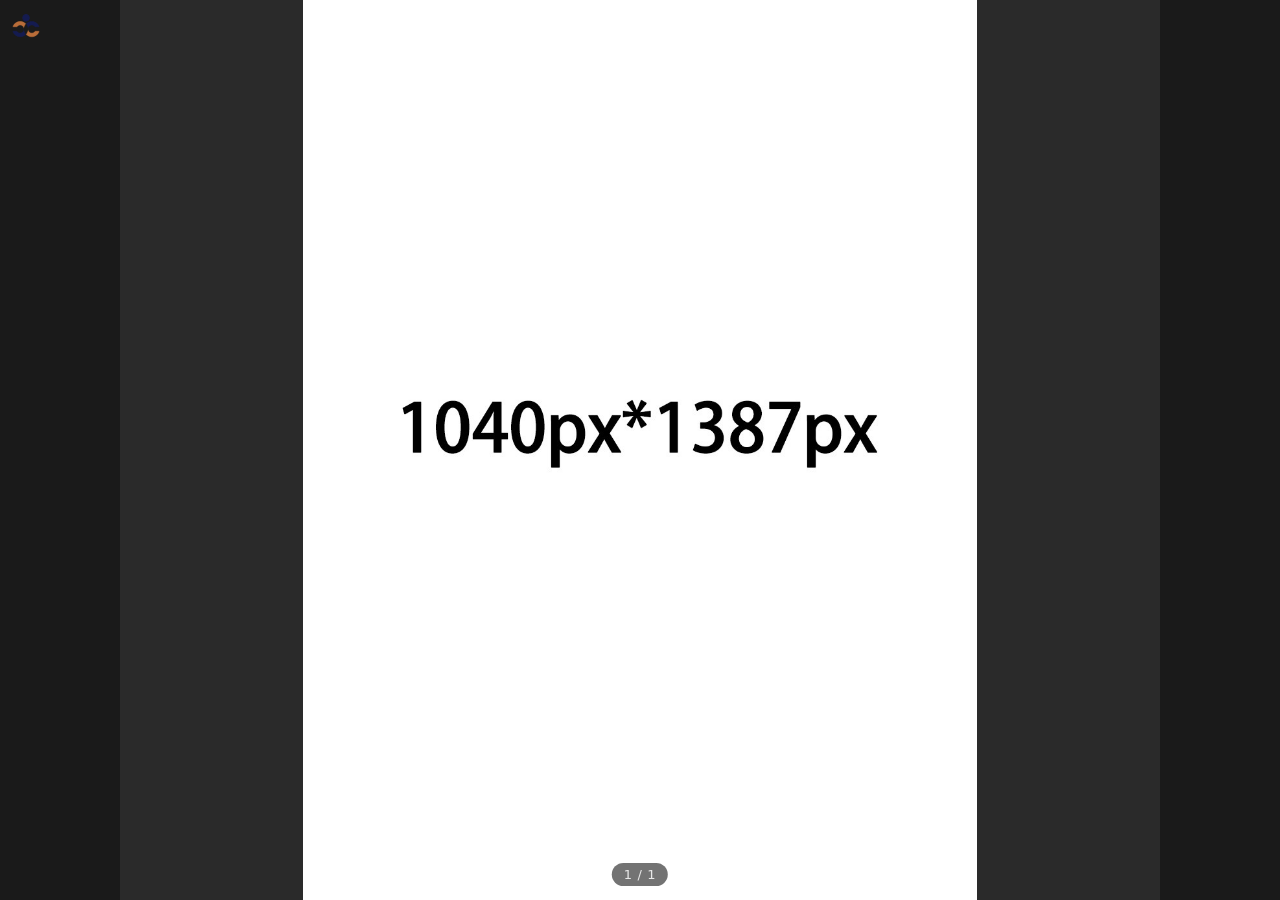
==== c/36bf43/index.html @ f24dcccb "feat: 新增型錄「公司簡介」" ====
<!DOCTYPE html>
<html lang="zh-Hant">
<head>
  <meta charset="utf-8">
  <meta name="viewport" content="width=device-width, initial-scale=1, viewport-fit=cover">
  <meta name="robots" content="index">
  <title>公司簡介 | 毓秀堂</title>
  <meta property="og:type" content="website">
  <meta property="og:title" content="公司簡介 | 毓秀堂">
  <meta property="og:image" content="https://toymock2023.github.io/ict-E-catalog/img/36bf43/01.jpg">
  <link rel="stylesheet" href="../../viewer.css">
</head>
<body data-catalog-id="36bf43">
  <script type="module" src="../../viewer.js"></script>
</body>
</html>
---- viewer.css ----
* { box-sizing: border-box; }

html, body {
  margin: 0;
  height: 100%;
  background: #1a1a1a;
  color: #e8e8e8;
  font-family: "Noto Sans TC", "Microsoft JhengHei", system-ui, sans-serif;
  overscroll-behavior: none;
}

/* 翻頁的核心：由瀏覽器排版引擎負責吸附，滑到一半放手會自動補完到最近一張，
   物理上不可能停在兩張中間。 */
.pages {
  display: flex;
  height: 100vh; /* fallback：LINE 內建瀏覽器等舊 webview 對 dvh 支援不穩 */
  height: 100dvh;
  overflow-x: auto;
  overflow-y: hidden;
  scroll-snap-type: x mandatory;
  -webkit-overflow-scrolling: touch;
  scrollbar-width: none;
}
.pages::-webkit-scrollbar { display: none; }

.page {
  flex: 0 0 100%;
  margin: 0;
  scroll-snap-align: center;
  display: grid;
  place-items: center;
  overflow: hidden;
}

.page-img {
  max-width: 100%;
  max-height: 100vh;
  max-height: 100dvh;
  object-fit: contain;
  transform-origin: 0 0;
  will-change: transform;
  user-select: none;
  -webkit-user-drag: none;
  /* 載入完成前先用 w/h 保留版位＋淺灰底色，弱網時不會閃一塊全黑 */
  background: #2a2a2a;
}

.brand {
  position: fixed;
  top: max(12px, env(safe-area-inset-top));
  left: max(12px, env(safe-area-inset-left));
  height: 28px;
  opacity: 0.75;
  pointer-events: none;
  z-index: 3;
}

.counter {
  position: fixed;
  bottom: max(14px, env(safe-area-inset-bottom));
  left: 50%;
  transform: translateX(-50%);
  padding: 4px 12px;
  border-radius: 999px;
  background: rgba(0, 0, 0, 0.55);
  font-size: 13px;
  letter-spacing: 0.05em;
  z-index: 3;
}

.nav {
  position: fixed;
  top: 50%;
  transform: translateY(-50%);
  width: 44px;
  height: 64px;
  border: 0;
  border-radius: 8px;
  background: rgba(0, 0, 0, 0.4);
  color: #fff;
  font-size: 28px;
  line-height: 1;
  cursor: pointer;
  z-index: 3;
}
.nav[hidden] { display: none; }
.nav.prev { left: 8px; }
.nav.next { right: 8px; }

/* 手機不顯示箭頭，靠手勢即可，避免遮擋畫面 */
@media (hover: none) and (pointer: coarse) {
  .nav { display: none; }
}

.message {
  display: grid;
  place-items: center;
  height: 100vh;
  height: 100dvh;
  padding: 24px;
  text-align: center;
  font-size: 17px;
  line-height: 1.7;
}

.retry {
  display: grid;
  place-items: center;
  gap: 12px;
  color: #bbb;
  font-size: 14px;
}
.retry button {
  padding: 8px 18px;
  border: 1px solid #666;
  border-radius: 6px;
  background: transparent;
  color: #e8e8e8;
  cursor: pointer;
}
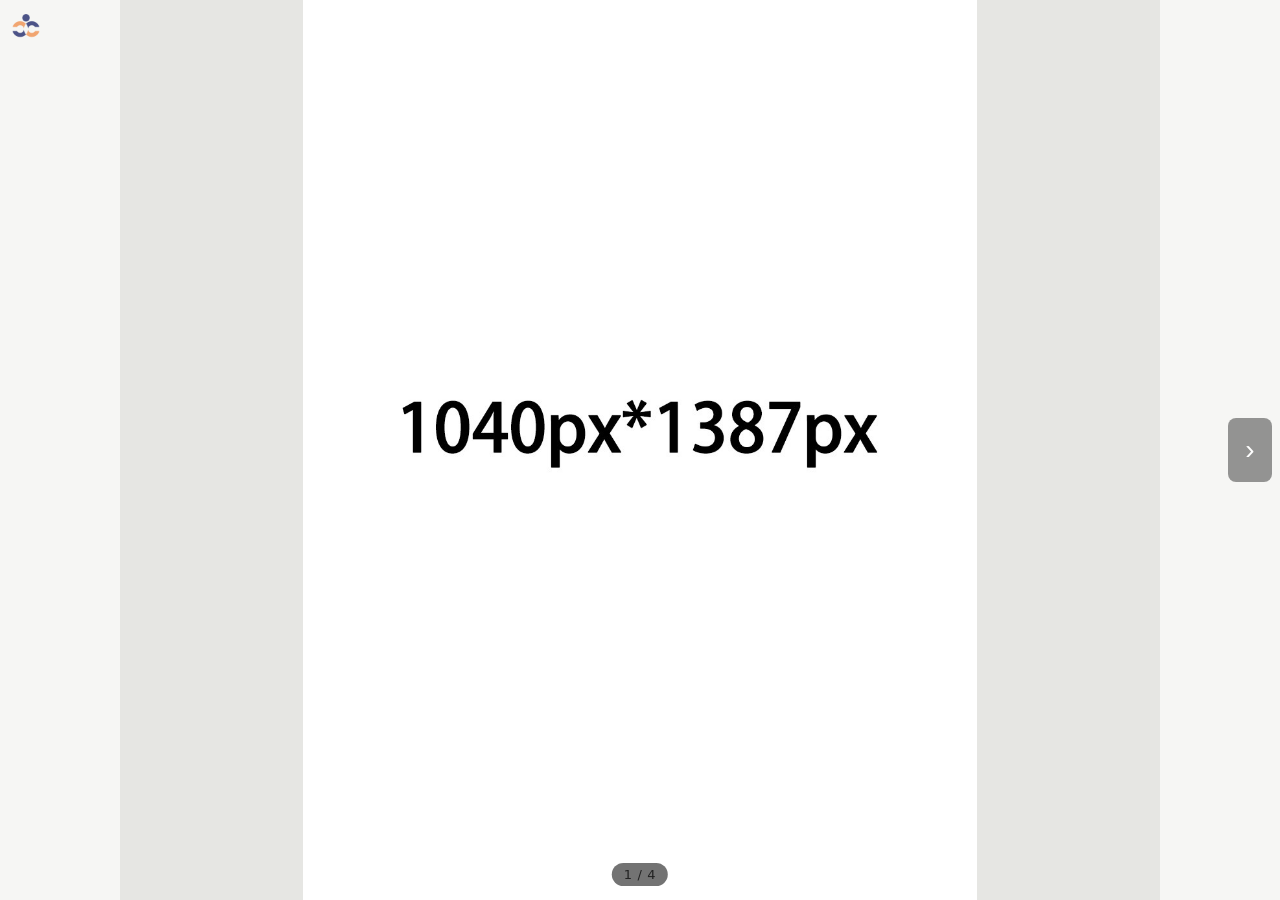
==== commit ab2713c7: "feat: 型錄「公司簡介」背景改為白色" ====
--- a/c/36bf43/index.html
+++ b/c/36bf43/index.html
@@ -10,7 +10,7 @@
   <meta property="og:image" content="https://toymock2023.github.io/ict-E-catalog/img/36bf43/01.jpg">
   <link rel="stylesheet" href="../../viewer.css">
 </head>
-<body data-catalog-id="36bf43">
+<body data-catalog-id="36bf43" data-bg="light">
   <script type="module" src="../../viewer.js"></script>
 </body>
 </html>
--- a/viewer.css
+++ b/viewer.css
@@ -3,10 +3,28 @@
 html, body {
   margin: 0;
   height: 100%;
-  background: #1a1a1a;
-  color: #e8e8e8;
+}
+
+body {
+  --bg: #1a1a1a;
+  --fg: #e8e8e8;
+  --placeholder-bg: #2a2a2a;
+  --muted: #bbb;
+  --border: #666;
+  background: var(--bg);
+  color: var(--fg);
   font-family: "Noto Sans TC", "Microsoft JhengHei", system-ui, sans-serif;
   overscroll-behavior: none;
+}
+
+/* 型錄可在後台切換瀏覽頁背景；data-bg 直接寫死在薄殼 HTML 裡，
+   所以切換到淺色時，第一次繪製就是正確顏色，不會先閃一下深色再變白。 */
+body[data-bg="light"] {
+  --bg: #f6f6f4;
+  --fg: #222;
+  --placeholder-bg: #e6e6e3;
+  --muted: #777;
+  --border: #bbb;
 }
 
 /* 翻頁的核心：由瀏覽器排版引擎負責吸附，滑到一半放手會自動補完到最近一張，
@@ -41,8 +59,8 @@
   will-change: transform;
   user-select: none;
   -webkit-user-drag: none;
-  /* 載入完成前先用 w/h 保留版位＋淺灰底色，弱網時不會閃一塊全黑 */
-  background: #2a2a2a;
+  /* 載入完成前先用 w/h 保留版位＋底色，弱網時不會閃一塊突兀的顏色 */
+  background: var(--placeholder-bg);
 }
 
 .brand {
@@ -107,14 +125,14 @@
   display: grid;
   place-items: center;
   gap: 12px;
-  color: #bbb;
+  color: var(--muted);
   font-size: 14px;
 }
 .retry button {
   padding: 8px 18px;
-  border: 1px solid #666;
+  border: 1px solid var(--border);
   border-radius: 6px;
   background: transparent;
-  color: #e8e8e8;
+  color: var(--fg);
   cursor: pointer;
 }
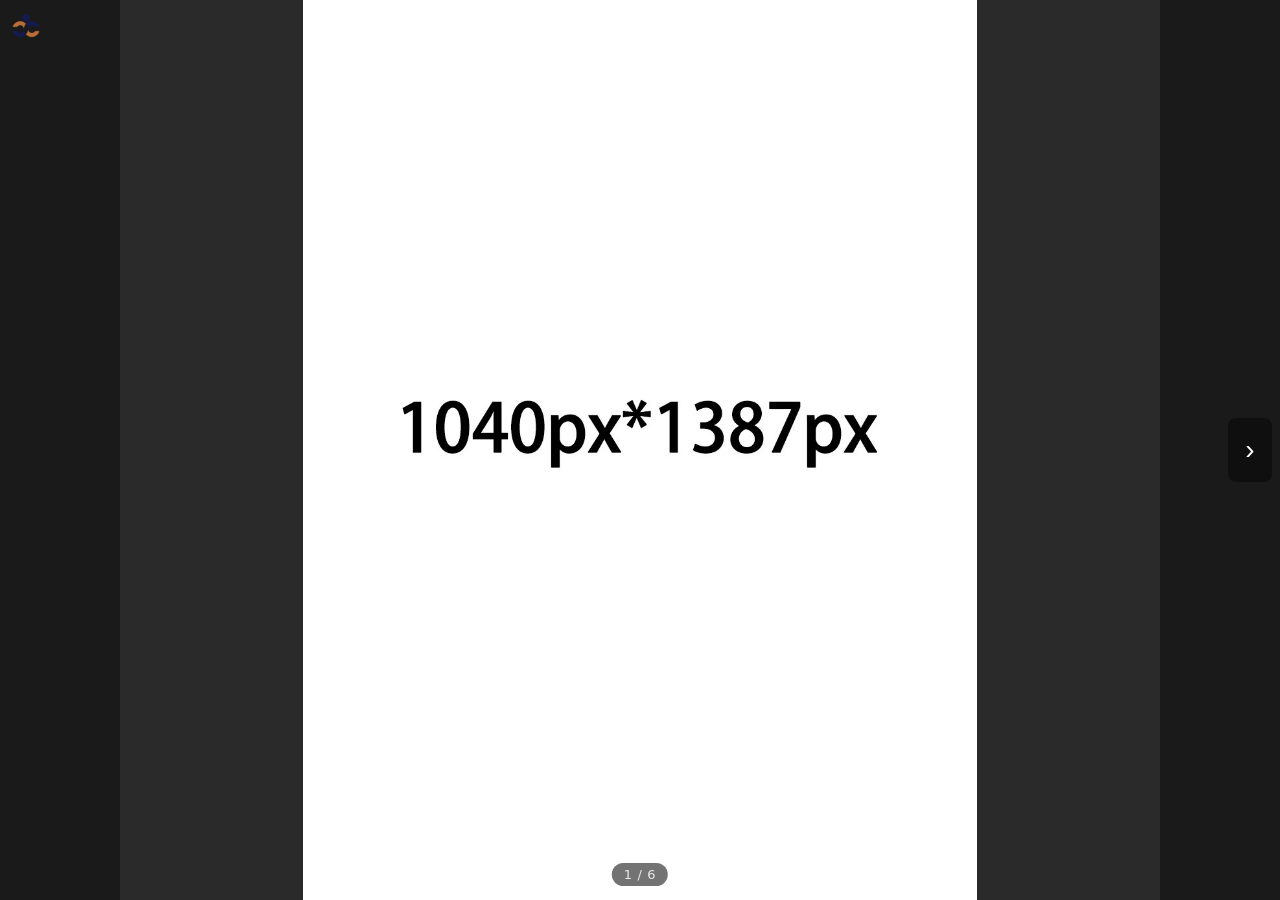
==== commit 269804d9: "feat: 型錄「公司簡介」背景改為黑色" ====
--- a/c/36bf43/index.html
+++ b/c/36bf43/index.html
@@ -10,7 +10,7 @@
   <meta property="og:image" content="https://toymock2023.github.io/ict-E-catalog/img/36bf43/01.jpg">
   <link rel="stylesheet" href="../../viewer.css">
 </head>
-<body data-catalog-id="36bf43" data-bg="light">
+<body data-catalog-id="36bf43" data-bg="dark">
   <script type="module" src="../../viewer.js"></script>
 </body>
 </html>
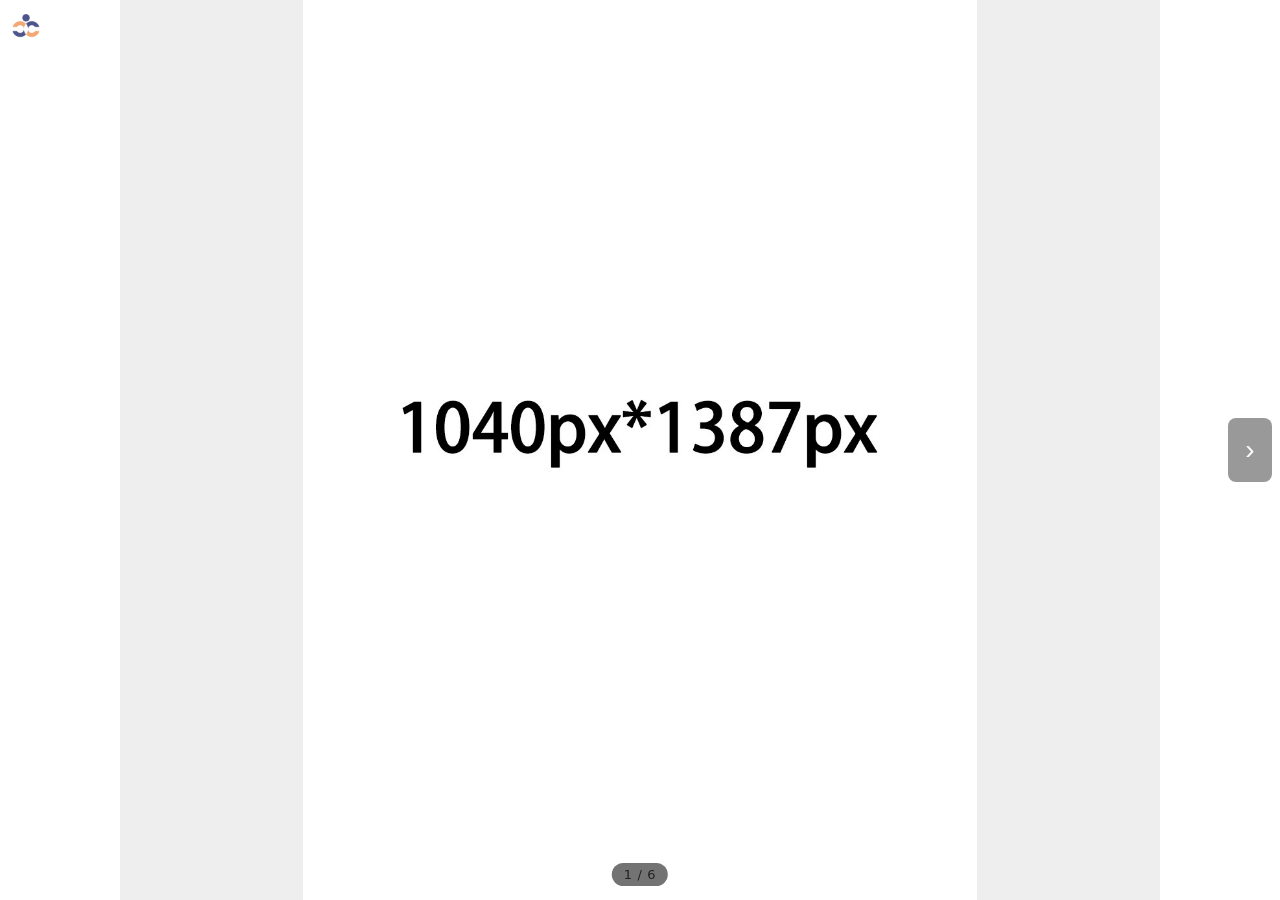
==== commit 6b234ab4: "feat: 型錄「公司簡介」背景改為白色" ====
--- a/c/36bf43/index.html
+++ b/c/36bf43/index.html
@@ -10,7 +10,7 @@
   <meta property="og:image" content="https://toymock2023.github.io/ict-E-catalog/img/36bf43/01.jpg">
   <link rel="stylesheet" href="../../viewer.css">
 </head>
-<body data-catalog-id="36bf43" data-bg="dark">
+<body data-catalog-id="36bf43" data-bg="light">
   <script type="module" src="../../viewer.js"></script>
 </body>
 </html>
--- a/viewer.css
+++ b/viewer.css
@@ -20,9 +20,9 @@
 /* 型錄可在後台切換瀏覽頁背景；data-bg 直接寫死在薄殼 HTML 裡，
    所以切換到淺色時，第一次繪製就是正確顏色，不會先閃一下深色再變白。 */
 body[data-bg="light"] {
-  --bg: #f6f6f4;
+  --bg: #fff;
   --fg: #222;
-  --placeholder-bg: #e6e6e3;
+  --placeholder-bg: #eee;
   --muted: #777;
   --border: #bbb;
 }
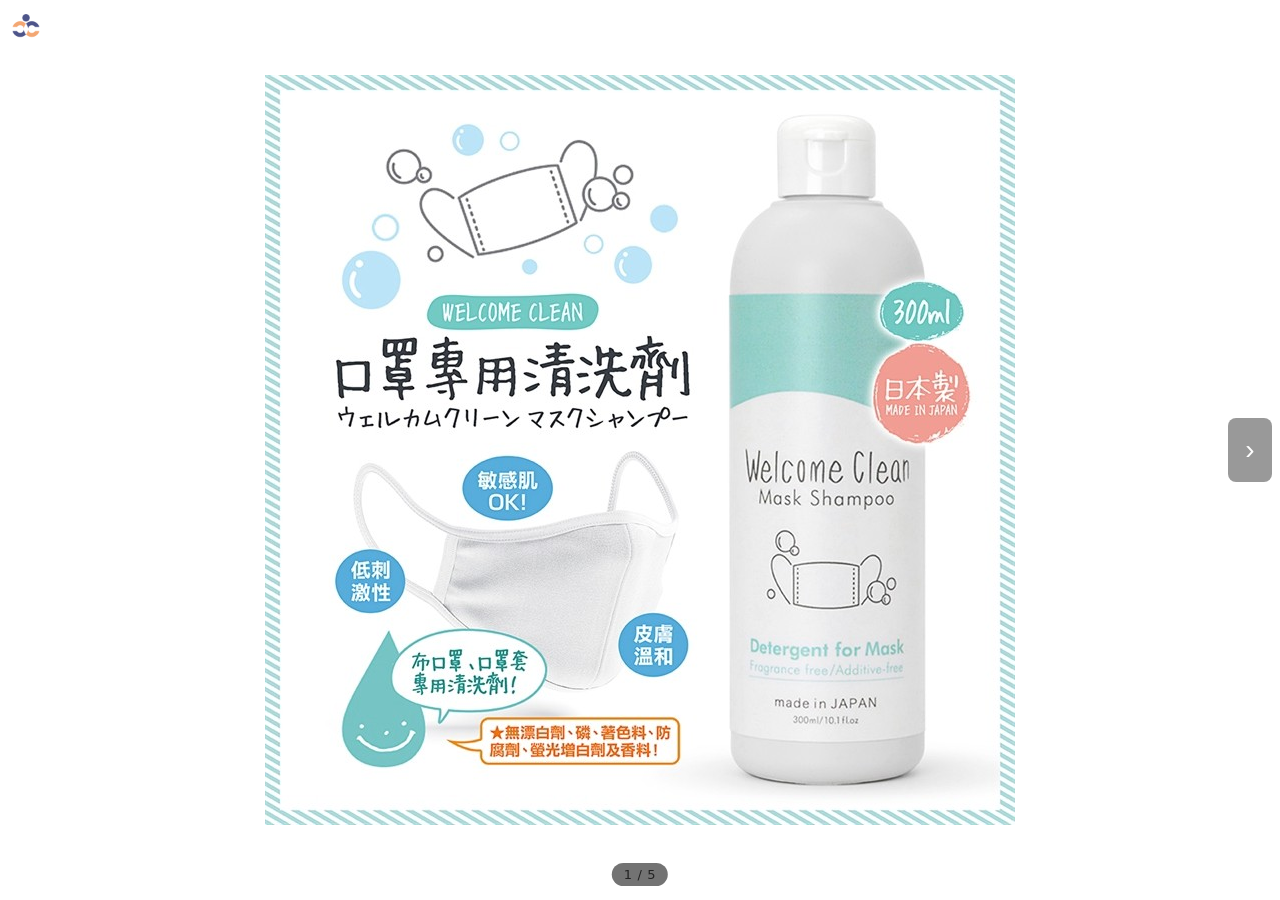
==== commit fefdc23d: "feat: 型錄「公司簡介」刪除第 1 張圖片" ====
--- a/c/36bf43/index.html
+++ b/c/36bf43/index.html
@@ -7,7 +7,7 @@
   <title>公司簡介 | 毓秀堂</title>
   <meta property="og:type" content="website">
   <meta property="og:title" content="公司簡介 | 毓秀堂">
-  <meta property="og:image" content="https://toymock2023.github.io/ict-E-catalog/img/36bf43/01.jpg">
+  <meta property="og:image" content="https://toymock2023.github.io/ict-E-catalog/img/36bf43/02.jpg">
   <link rel="stylesheet" href="../../viewer.css">
 </head>
 <body data-catalog-id="36bf43" data-bg="light">
--- a/viewer.css
+++ b/viewer.css
@@ -22,7 +22,10 @@
 body[data-bg="light"] {
   --bg: #fff;
   --fg: #222;
-  --placeholder-bg: #eee;
+  /* 跟深色模式的 #2a2a2a 相對 #1a1a1a 一樣，故意跟 --bg 幾乎同色：
+     圖片框在某些瀏覽器不會被 object-fit:contain 完全填滿，
+     殘留的縫隙會露出這個底色 —— 太亮或太暗都會變成一塊明顯的色塊。 */
+  --placeholder-bg: #fdfdfd;
   --muted: #777;
   --border: #bbb;
 }
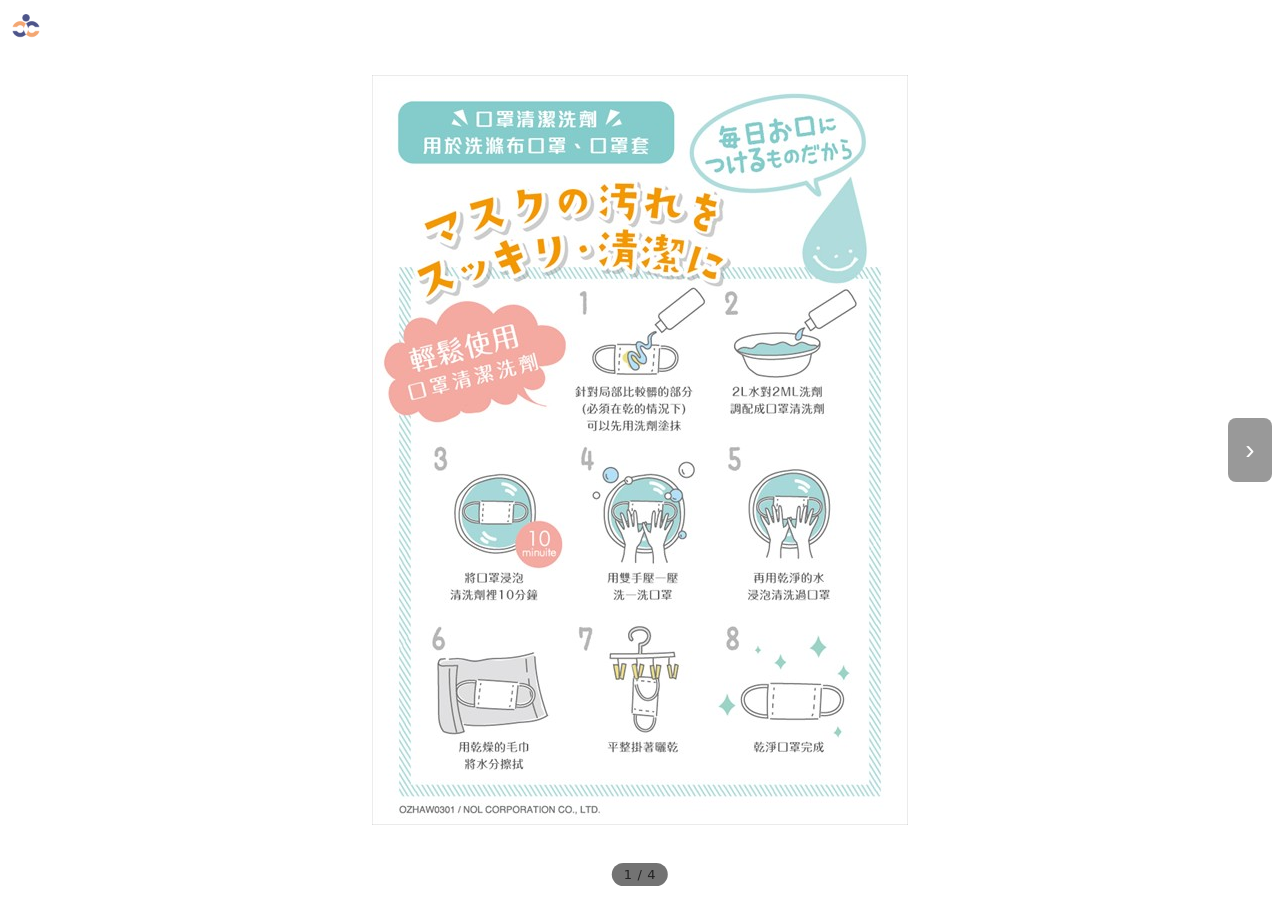
==== commit 3adb0c55: "feat: 型錄「公司簡介」刪除第 1 張圖片" ====
--- a/c/36bf43/index.html
+++ b/c/36bf43/index.html
@@ -7,7 +7,7 @@
   <title>公司簡介 | 毓秀堂</title>
   <meta property="og:type" content="website">
   <meta property="og:title" content="公司簡介 | 毓秀堂">
-  <meta property="og:image" content="https://toymock2023.github.io/ict-E-catalog/img/36bf43/02.jpg">
+  <meta property="og:image" content="https://toymock2023.github.io/ict-E-catalog/img/36bf43/03.jpg">
   <link rel="stylesheet" href="../../viewer.css">
 </head>
 <body data-catalog-id="36bf43" data-bg="light">
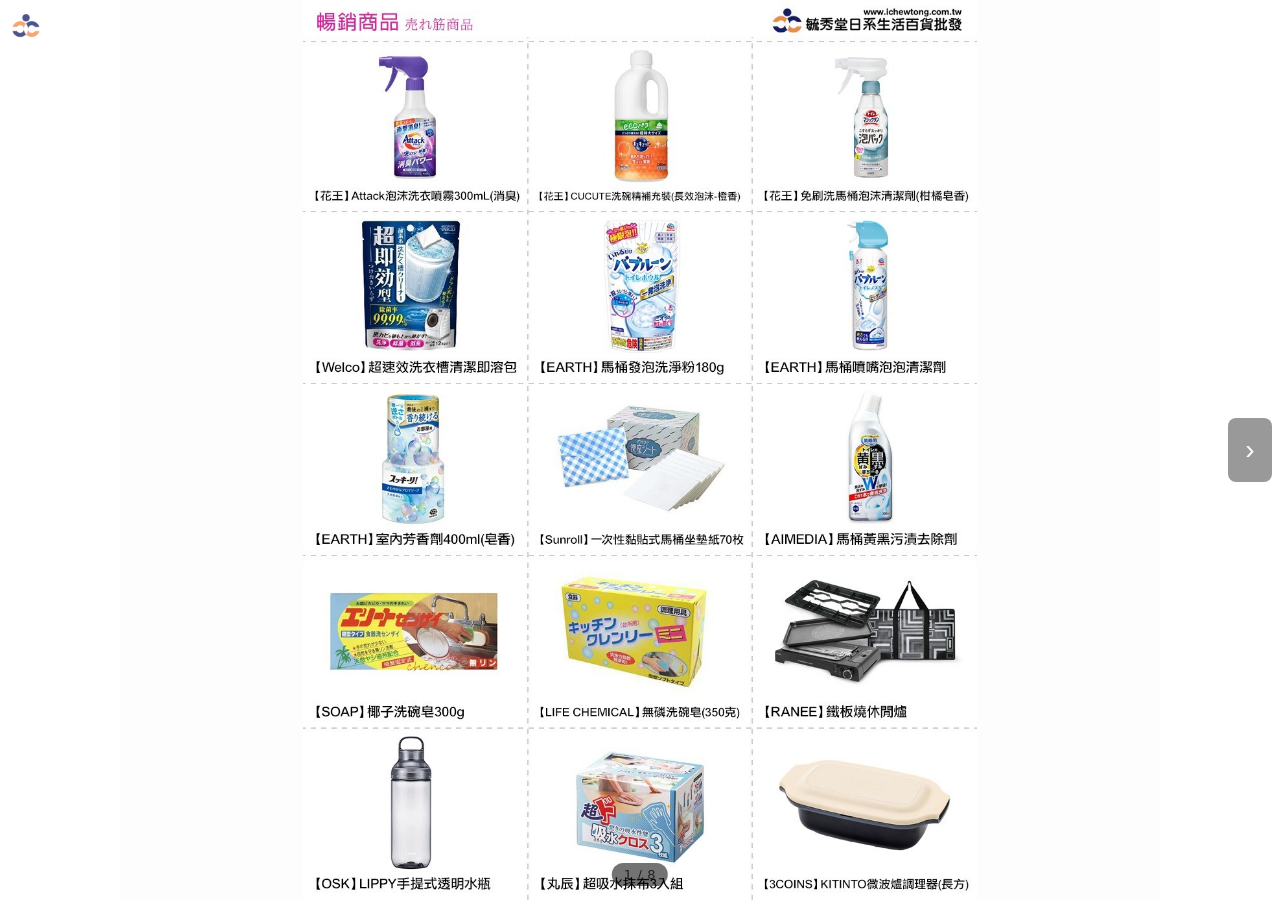
==== commit fa5f9686: "feat: 型錄「公司簡介」刪除 4 張圖片" ====
--- a/c/36bf43/index.html
+++ b/c/36bf43/index.html
@@ -7,7 +7,7 @@
   <title>公司簡介 | 毓秀堂</title>
   <meta property="og:type" content="website">
   <meta property="og:title" content="公司簡介 | 毓秀堂">
-  <meta property="og:image" content="https://toymock2023.github.io/ict-E-catalog/img/36bf43/03.jpg">
+  <meta property="og:image" content="https://toymock2023.github.io/ict-E-catalog/img/36bf43/07.jpg">
   <link rel="stylesheet" href="../../viewer.css">
 </head>
 <body data-catalog-id="36bf43" data-bg="light">
